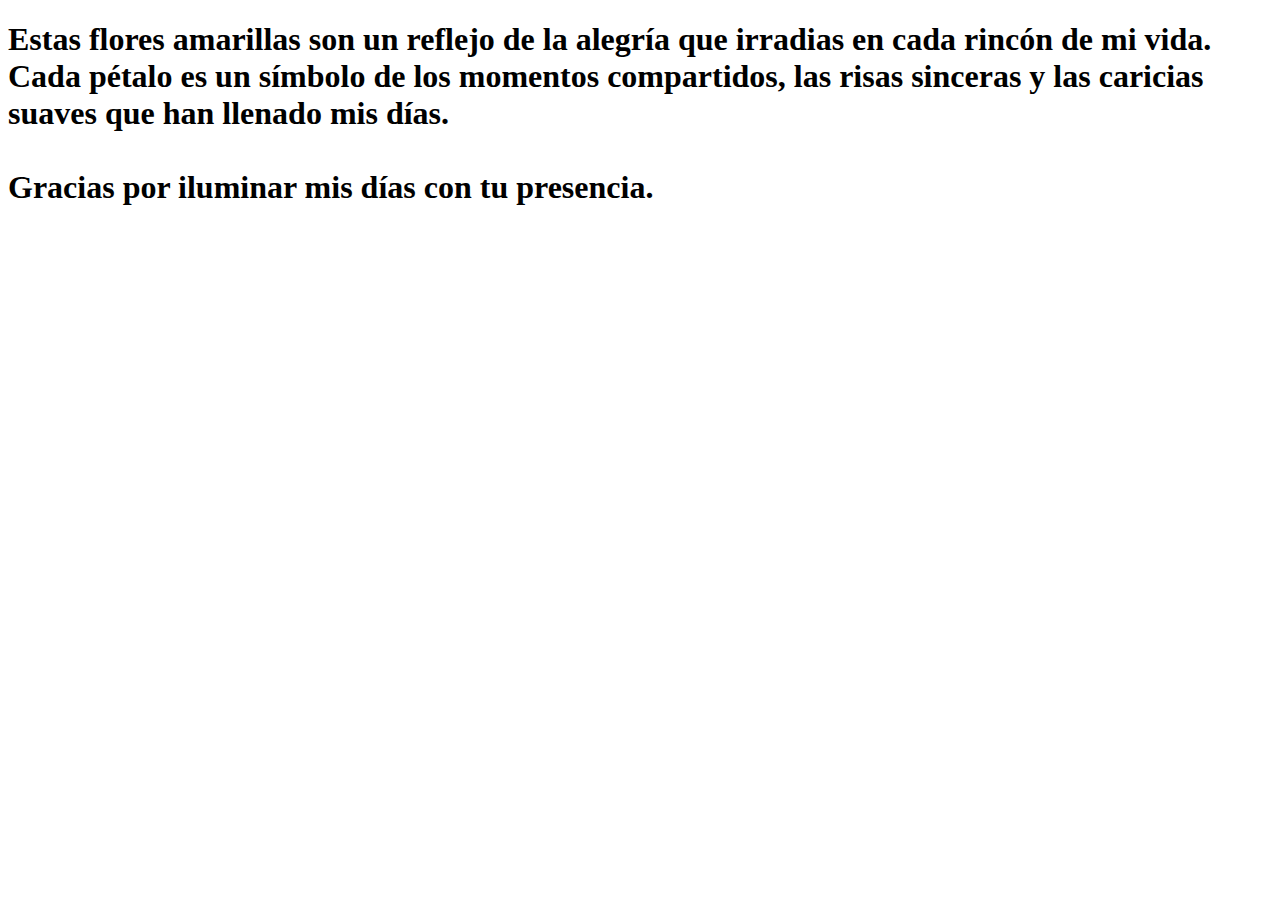
==== flower.html @ 1e5c871d "Add files via upload" ====
<!DOCTYPE html>
<html lang="es">
  <head>
    <meta charset="UTF-8" />
    <meta http-equiv="X-UA-Compatible" content="IE=edge" />
    <meta name="viewport" content="width=device-width, initial-scale=1.0" />
    <link rel="stylesheet" href="css/main.css" />
    <link rel="icon" href="img/flowers.png" type="image/x-icon" />
    <title>Flower</title>
  </head>
  <body class="container">
    <audio src="sound/ChristianBasso&HaienQiu-Flowers.mp3" autoplay></audio>
    <div id="lyrics">
     
    </div>
    <h1 class="titulo">Estas flores amarillas son un reflejo de la alegría que irradias en cada rincón de mi vida. Cada pétalo es un símbolo de los momentos compartidos, las risas sinceras y las caricias suaves que han llenado mis días. <br> <br>
      Gracias por iluminar mis días con tu presencia.</h1>
  
    <div class="night"></div>
    <div class="flowers">
      <div class="flower flower--1">
        <div class="flower__leafs flower__leafs--1">
          <div class="flower__leaf flower__leaf--1"></div>
          <div class="flower__leaf flower__leaf--2"></div>
          <div class="flower__leaf flower__leaf--3"></div>
          <div class="flower__leaf flower__leaf--4"></div>
          <div class="flower__white-circle"></div>

          <div class="flower__light flower__light--1"></div>
          <div class="flower__light flower__light--2"></div>
          <div class="flower__light flower__light--3"></div>
          <div class="flower__light flower__light--4"></div>
          <div class="flower__light flower__light--5"></div>
          <div class="flower__light flower__light--6"></div>
          <div class="flower__light flower__light--7"></div>
          <div class="flower__light flower__light--8"></div>
        </div>
        <div class="flower__line">
          <div class="flower__line__leaf flower__line__leaf--1"></div>
          <div class="flower__line__leaf flower__line__leaf--2"></div>
          <div class="flower__line__leaf flower__line__leaf--3"></div>
          <div class="flower__line__leaf flower__line__leaf--4"></div>
          <div class="flower__line__leaf flower__line__leaf--5"></div>
          <div class="flower__line__leaf flower__line__leaf--6"></div>
        </div>
      </div>

      <div class="flower flower--2">
        <div class="flower__leafs flower__leafs--2">
          <div class="flower__leaf flower__leaf--1"></div>
          <div class="flower__leaf flower__leaf--2"></div>
          <div class="flower__leaf flower__leaf--3"></div>
          <div class="flower__leaf flower__leaf--4"></div>
          <div class="flower__white-circle"></div>

          <div class="flower__light flower__light--1"></div>
          <div class="flower__light flower__light--2"></div>
          <div class="flower__light flower__light--3"></div>
          <div class="flower__light flower__light--4"></div>
          <div class="flower__light flower__light--5"></div>
          <div class="flower__light flower__light--6"></div>
          <div class="flower__light flower__light--7"></div>
          <div class="flower__light flower__light--8"></div>
        </div>
        <div class="flower__line">
          <div class="flower__line__leaf flower__line__leaf--1"></div>
          <div class="flower__line__leaf flower__line__leaf--2"></div>
          <div class="flower__line__leaf flower__line__leaf--3"></div>
          <div class="flower__line__leaf flower__line__leaf--4"></div>
        </div>
      </div>

      <div class="flower flower--3">
        <div class="flower__leafs flower__leafs--3">
          <div class="flower__leaf flower__leaf--1"></div>
          <div class="flower__leaf flower__leaf--2"></div>
          <div class="flower__leaf flower__leaf--3"></div>
          <div class="flower__leaf flower__leaf--4"></div>
          <div class="flower__white-circle"></div>

          <div class="flower__light flower__light--1"></div>
          <div class="flower__light flower__light--2"></div>
          <div class="flower__light flower__light--3"></div>
          <div class="flower__light flower__light--4"></div>
          <div class="flower__light flower__light--5"></div>
          <div class="flower__light flower__light--6"></div>
          <div class="flower__light flower__light--7"></div>
          <div class="flower__light flower__light--8"></div>
        </div>
        <div class="flower__line">
          <div class="flower__line__leaf flower__line__leaf--1"></div>
          <div class="flower__line__leaf flower__line__leaf--2"></div>
          <div class="flower__line__leaf flower__line__leaf--3"></div>
          <div class="flower__line__leaf flower__line__leaf--4"></div>
        </div>
      </div>

      <div class="grow-ans" style="--d: 1.2s">
        <div class="flower__g-long">
          <div class="flower__g-long__top"></div>
          <div class="flower__g-long__bottom"></div>
        </div>
      </div>

      <div class="growing-grass">
        <div class="flower__grass flower__grass--1">
          <div class="flower__grass--top"></div>
          <div class="flower__grass--bottom"></div>
          <div class="flower__grass__leaf flower__grass__leaf--1"></div>
          <div class="flower__grass__leaf flower__grass__leaf--2"></div>
          <div class="flower__grass__leaf flower__grass__leaf--3"></div>
          <div class="flower__grass__leaf flower__grass__leaf--4"></div>
          <div class="flower__grass__leaf flower__grass__leaf--5"></div>
          <div class="flower__grass__leaf flower__grass__leaf--6"></div>
          <div class="flower__grass__leaf flower__grass__leaf--7"></div>
          <div class="flower__grass__leaf flower__grass__leaf--8"></div>
          <div class="flower__grass__overlay"></div>
        </div>
      </div>

      <div class="growing-grass">
        <div class="flower__grass flower__grass--2">
          <div class="flower__grass--top"></div>
          <div class="flower__grass--bottom"></div>
          <div class="flower__grass__leaf flower__grass__leaf--1"></div>
          <div class="flower__grass__leaf flower__grass__leaf--2"></div>
          <div class="flower__grass__leaf flower__grass__leaf--3"></div>
          <div class="flower__grass__leaf flower__grass__leaf--4"></div>
          <div class="flower__grass__leaf flower__grass__leaf--5"></div>
          <div class="flower__grass__leaf flower__grass__leaf--6"></div>
          <div class="flower__grass__leaf flower__grass__leaf--7"></div>
          <div class="flower__grass__leaf flower__grass__leaf--8"></div>
          <div class="flower__grass__overlay"></div>
        </div>
      </div>

      <div class="grow-ans" style="--d: 2.4s">
        <div class="flower__g-right flower__g-right--1">
          <div class="leaf"></div>
        </div>
      </div>

      <div class="grow-ans" style="--d: 2.8s">
        <div class="flower__g-right flower__g-right--2">
          <div class="leaf"></div>
        </div>
      </div>

      <div class="grow-ans" style="--d: 2.8s">
        <div class="flower__g-front">
          <div
            class="flower__g-front__leaf-wrapper flower__g-front__leaf-wrapper--1"
          >
            <div class="flower__g-front__leaf"></div>
          </div>
          <div
            class="flower__g-front__leaf-wrapper flower__g-front__leaf-wrapper--2"
          >
            <div class="flower__g-front__leaf"></div>
          </div>
          <div
            class="flower__g-front__leaf-wrapper flower__g-front__leaf-wrapper--3"
          >
            <div class="flower__g-front__leaf"></div>
          </div>
          <div
            class="flower__g-front__leaf-wrapper flower__g-front__leaf-wrapper--4"
          >
            <div class="flower__g-front__leaf"></div>
          </div>
          <div
            class="flower__g-front__leaf-wrapper flower__g-front__leaf-wrapper--5"
          >
            <div class="flower__g-front__leaf"></div>
          </div>
          <div
            class="flower__g-front__leaf-wrapper flower__g-front__leaf-wrapper--6"
          >
            <div class="flower__g-front__leaf"></div>
          </div>
          <div
            class="flower__g-front__leaf-wrapper flower__g-front__leaf-wrapper--7"
          >
            <div class="flower__g-front__leaf"></div>
          </div>
          <div
            class="flower__g-front__leaf-wrapper flower__g-front__leaf-wrapper--8"
          >
            <div class="flower__g-front__leaf"></div>
          </div>
          <div class="flower__g-front__line"></div>
        </div>
      </div>

      <div class="grow-ans" style="--d: 3.2s">
        <div class="flower__g-fr">
          <div class="leaf"></div>
          <div class="flower__g-fr__leaf flower__g-fr__leaf--1"></div>
          <div class="flower__g-fr__leaf flower__g-fr__leaf--2"></div>
          <div class="flower__g-fr__leaf flower__g-fr__leaf--3"></div>
          <div class="flower__g-fr__leaf flower__g-fr__leaf--4"></div>
          <div class="flower__g-fr__leaf flower__g-fr__leaf--5"></div>
          <div class="flower__g-fr__leaf flower__g-fr__leaf--6"></div>
          <div class="flower__g-fr__leaf flower__g-fr__leaf--7"></div>
          <div class="flower__g-fr__leaf flower__g-fr__leaf--8"></div>
        </div>
      </div>

      <div class="long-g long-g--0">
        <div class="grow-ans" style="--d: 3s">
          <div class="leaf leaf--0"></div>
        </div>
        <div class="grow-ans" style="--d: 2.2s">
          <div class="leaf leaf--1"></div>
        </div>
        <div class="grow-ans" style="--d: 3.4s">
          <div class="leaf leaf--2"></div>
        </div>
        <div class="grow-ans" style="--d: 3.6s">
          <div class="leaf leaf--3"></div>
        </div>
      </div>

      <div class="long-g long-g--1">
        <div class="grow-ans" style="--d: 3.6s">
          <div class="leaf leaf--0"></div>
        </div>
        <div class="grow-ans" style="--d: 3.8s">
          <div class="leaf leaf--1"></div>
        </div>
        <div class="grow-ans" style="--d: 4s">
          <div class="leaf leaf--2"></div>
        </div>
        <div class="grow-ans" style="--d: 4.2s">
          <div class="leaf leaf--3"></div>
        </div>
      </div>

      <div class="long-g long-g--2">
        <div class="grow-ans" style="--d: 4s">
          <div class="leaf leaf--0"></div>
        </div>
        <div class="grow-ans" style="--d: 4.2s">
          <div class="leaf leaf--1"></div>
        </div>
        <div class="grow-ans" style="--d: 4.4s">
          <div class="leaf leaf--2"></div>
        </div>
        <div class="grow-ans" style="--d: 4.6s">
          <div class="leaf leaf--3"></div>
        </div>
      </div>

      <div class="long-g long-g--3">
        <div class="grow-ans" style="--d: 4s">
          <div class="leaf leaf--0"></div>
        </div>
        <div class="grow-ans" style="--d: 4.2s">
          <div class="leaf leaf--1"></div>
        </div>
        <div class="grow-ans" style="--d: 3s">
          <div class="leaf leaf--2"></div>
        </div>
        <div class="grow-ans" style="--d: 3.6s">
          <div class="leaf leaf--3"></div>
        </div>
      </div>

      <div class="long-g long-g--4">
        <div class="grow-ans" style="--d: 4s">
          <div class="leaf leaf--0"></div>
        </div>
        <div class="grow-ans" style="--d: 4.2s">
          <div class="leaf leaf--1"></div>
        </div>
        <div class="grow-ans" style="--d: 3s">
          <div class="leaf leaf--2"></div>
        </div>
        <div class="grow-ans" style="--d: 3.6s">
          <div class="leaf leaf--3"></div>
        </div>
      </div>

      <div class="long-g long-g--5">
        <div class="grow-ans" style="--d: 4s">
          <div class="leaf leaf--0"></div>
        </div>
        <div class="grow-ans" style="--d: 4.2s">
          <div class="leaf leaf--1"></div>
        </div>
        <div class="grow-ans" style="--d: 3s">
          <div class="leaf leaf--2"></div>
        </div>
        <div class="grow-ans" style="--d: 3.6s">
          <div class="leaf leaf--3"></div>
        </div>
      </div>

      <div class="long-g long-g--6">
        <div class="grow-ans" style="--d: 4.2s">
          <div class="leaf leaf--0"></div>
        </div>
        <div class="grow-ans" style="--d: 4.4s">
          <div class="leaf leaf--1"></div>
        </div>
        <div class="grow-ans" style="--d: 4.6s">
          <div class="leaf leaf--2"></div>
        </div>
        <div class="grow-ans" style="--d: 4.8s">
          <div class="leaf leaf--3"></div>
        </div>
      </div>

      <div class="long-g long-g--7">
        <div class="grow-ans" style="--d: 3s">
          <div class="leaf leaf--0"></div>
        </div>
        <div class="grow-ans" style="--d: 3.2s">
          <div class="leaf leaf--1"></div>
        </div>
        <div class="grow-ans" style="--d: 3.5s">
          <div class="leaf leaf--2"></div>
        </div>
        <div class="grow-ans" style="--d: 3.6s">
          <div class="leaf leaf--3"></div>
        </div>
      </div>
    </div>
    <script src="anim.js"></script>
    <script src="main.js"></script>
  </body>
</html>
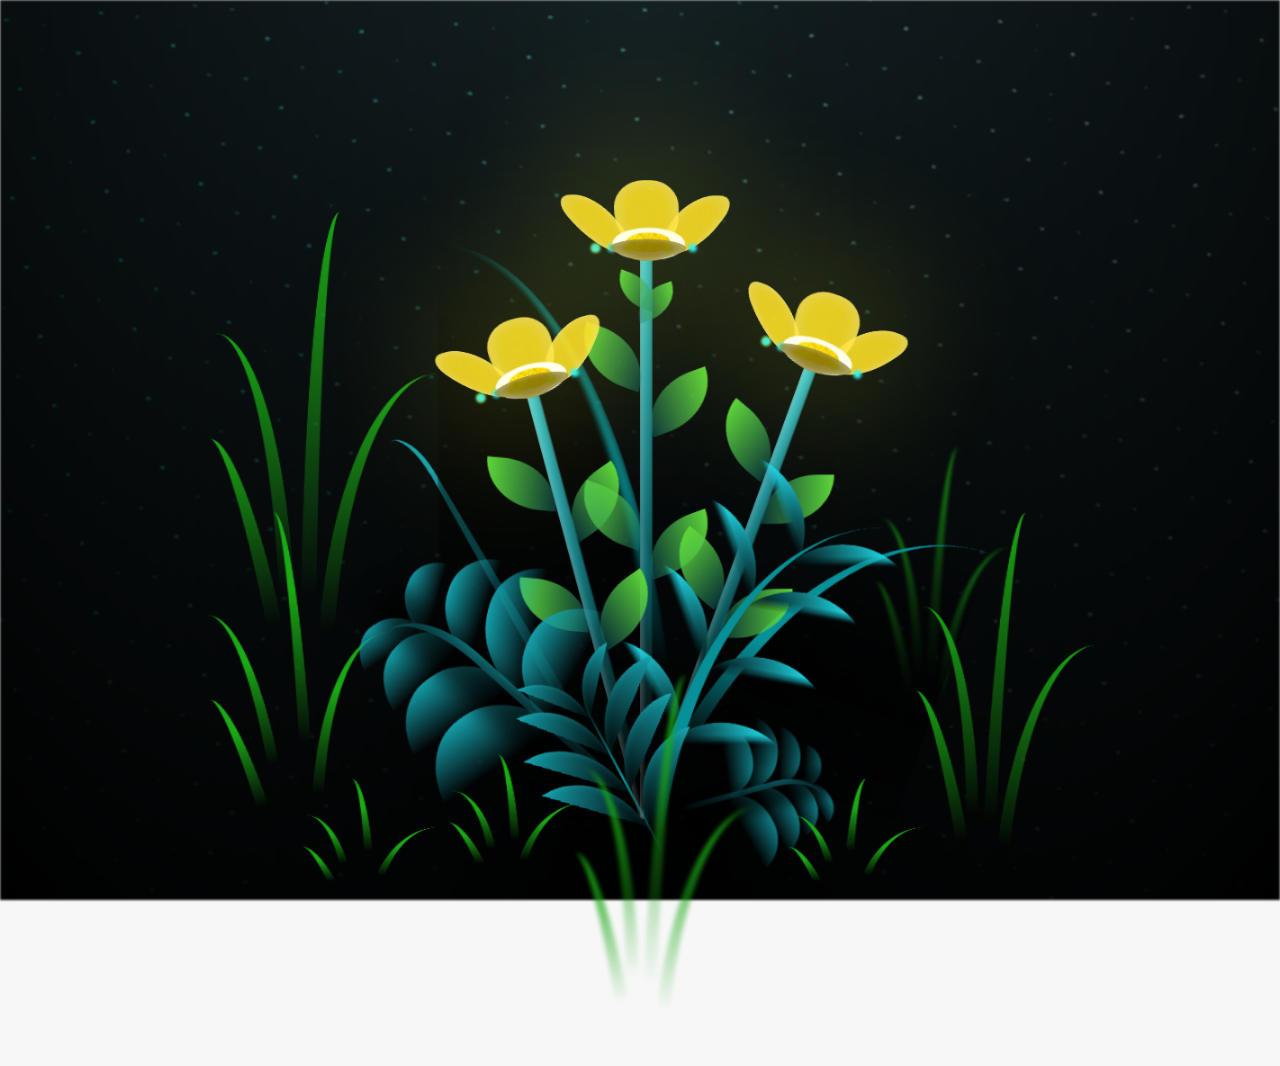
==== commit 24964e57: "flower.html" ====
--- a/flower.html
+++ b/flower.html
@@ -13,7 +13,7 @@
     <div id="lyrics">
      
     </div>
-    <h1 class="titulo">Estas flores amarillas son un reflejo de la alegría que irradias en cada rincón de mi vida. Cada pétalo es un símbolo de los momentos compartidos, las risas sinceras y las caricias suaves que han llenado mis días. <br> <br>
+    <h1 class="titulo">Estas flores son reflejan la alegría que irradias en cada rincón de mi vida. Cada pétalo es un símbolo de los momentos compartidos, las risas sinceras y las caricias suaves que han llenado mis días. <br> <br>
       Gracias por iluminar mis días con tu presencia.</h1>
   
     <div class="night"></div>
@@ -329,4 +329,4 @@
     <script src="anim.js"></script>
     <script src="main.js"></script>
   </body>
-</html>+</html>
--- a/css/main.css
+++ b/css/main.css
@@ -0,0 +1,1659 @@
+*,
+*::after,
+*::before {
+  padding: 0;
+  margin: 0;
+  box-sizing: border-box;
+}
+
+:root {
+  --dark-color: #000;
+}
+
+body {
+  display: flex;
+  align-items: flex-end;
+  justify-content: center;
+  min-height: 100vh;
+  background-color: var(--dark-color);
+  overflow: hidden;
+  perspective: 1000px;
+}
+
+#lyrics {
+  font-size: 28px;
+  font-family: "Franklin Gothic Medium", "Arial Narrow", Arial, sans-serif;
+  color: white;
+  position: absolute;
+  margin-bottom: 20%;
+  z-index: 1;
+  font-weight: bold;
+  letter-spacing: 4px;
+}
+@media only screen and (max-width: 600px) {
+  /* Estilos específicos para dispositivos con un ancho máximo de 600px */
+  #lyrics {
+      font-size: 14px; /* Reduce el tamaño del texto para dispositivos más pequeños */
+      margin-bottom: 530px;
+      letter-spacing: 3px;
+  }
+
+}
+.titulo {
+  margin-bottom: 180px;
+  font-family: "Arial Narrow", Arial, sans-serif;
+  color: yellow;
+  position: absolute;
+  font-weight: bold;
+  letter-spacing: 10px;
+  opacity: 0;
+  animation: fadeIn 3s ease-in-out forwards;
+  text-align: center;
+}
+@keyframes fadeIn {
+  from {
+    opacity: 0;
+  }
+  to {
+    opacity: 1;
+  }
+}
+
+.night {
+  z-index: -1;
+  position: absolute;
+  left: 50%;
+  top: 0;
+  transform: translateX(-50%);
+  width: 100%;
+  height: 100%;
+  filter: blur(0.1vmin);
+  background-image: radial-gradient(
+      ellipse at top,
+      transparent 0%,
+      var(--dark-color)
+    ),
+    radial-gradient(
+      ellipse at bottom,
+      var(--dark-color),
+      rgba(145, 233, 255, 0.2)
+    ),
+    repeating-linear-gradient(
+      220deg,
+      rgb(0, 0, 0) 0px,
+      rgb(0, 0, 0) 19px,
+      transparent 19px,
+      transparent 22px
+    ),
+    repeating-linear-gradient(
+      189deg,
+      rgb(0, 0, 0) 0px,
+      rgb(0, 0, 0) 19px,
+      transparent 19px,
+      transparent 22px
+    ),
+    repeating-linear-gradient(
+      148deg,
+      rgb(0, 0, 0) 0px,
+      rgb(0, 0, 0) 19px,
+      transparent 19px,
+      transparent 22px
+    ),
+    linear-gradient(90deg, rgb(0, 255, 250), rgb(240, 240, 240));
+}
+
+.flowers {
+  position: relative;
+  transform: scale(0.9);
+  /*margin-bottom: 100px;
+  */
+}
+
+@media only screen and (max-width: 600px) {
+  /* Estilos específicos para dispositivos con un ancho máximo de 600px */
+.flowers {
+      font-size: 14px;
+      margin-bottom: 35%;
+      letter-spacing: 3px;
+      transform: scale(1.0);
+}
+
+}
+
+.flower {
+  position: absolute;
+  bottom: 10vmin;
+  transform-origin: bottom center;
+  z-index: 10;
+  --fl-speed: 0.8s;
+}
+.flower--1 {
+  -webkit-animation: moving-flower-1 4s linear infinite;
+  animation: moving-flower-1 4s linear infinite;
+}
+.flower--1 .flower__line {
+  height: 70vmin;
+  -webkit-animation-delay: 0.3s;
+  animation-delay: 0.3s;
+}
+.flower--1 .flower__line__leaf--1 {
+  -webkit-animation: blooming-leaf-right var(--fl-speed) 1.6s backwards;
+  animation: blooming-leaf-right var(--fl-speed) 1.6s backwards;
+}
+.flower--1 .flower__line__leaf--2 {
+  -webkit-animation: blooming-leaf-right var(--fl-speed) 1.4s backwards;
+  animation: blooming-leaf-right var(--fl-speed) 1.4s backwards;
+}
+.flower--1 .flower__line__leaf--3 {
+  -webkit-animation: blooming-leaf-left var(--fl-speed) 1.2s backwards;
+  animation: blooming-leaf-left var(--fl-speed) 1.2s backwards;
+}
+.flower--1 .flower__line__leaf--4 {
+  -webkit-animation: blooming-leaf-left var(--fl-speed) 1s backwards;
+  animation: blooming-leaf-left var(--fl-speed) 1s backwards;
+}
+.flower--1 .flower__line__leaf--5 {
+  -webkit-animation: blooming-leaf-right var(--fl-speed) 1.8s backwards;
+  animation: blooming-leaf-right var(--fl-speed) 1.8s backwards;
+}
+.flower--1 .flower__line__leaf--6 {
+  -webkit-animation: blooming-leaf-left var(--fl-speed) 2s backwards;
+  animation: blooming-leaf-left var(--fl-speed) 2s backwards;
+}
+.flower--2 {
+  left: 50%;
+  transform: rotate(20deg);
+  -webkit-animation: moving-flower-2 4s linear infinite;
+  animation: moving-flower-2 4s linear infinite;
+}
+.flower--2 .flower__line {
+  height: 60vmin;
+  -webkit-animation-delay: 0.6s;
+  animation-delay: 0.6s;
+}
+.flower--2 .flower__line__leaf--1 {
+  -webkit-animation: blooming-leaf-right var(--fl-speed) 1.9s backwards;
+  animation: blooming-leaf-right var(--fl-speed) 1.9s backwards;
+}
+.flower--2 .flower__line__leaf--2 {
+  -webkit-animation: blooming-leaf-right var(--fl-speed) 1.7s backwards;
+  animation: blooming-leaf-right var(--fl-speed) 1.7s backwards;
+}
+.flower--2 .flower__line__leaf--3 {
+  -webkit-animation: blooming-leaf-left var(--fl-speed) 1.5s backwards;
+  animation: blooming-leaf-left var(--fl-speed) 1.5s backwards;
+}
+.flower--2 .flower__line__leaf--4 {
+  -webkit-animation: blooming-leaf-left var(--fl-speed) 1.3s backwards;
+  animation: blooming-leaf-left var(--fl-speed) 1.3s backwards;
+}
+.flower--3 {
+  left: 50%;
+  transform: rotate(-15deg);
+  -webkit-animation: moving-flower-3 4s linear infinite;
+  animation: moving-flower-3 4s linear infinite;
+}
+.flower--3 .flower__line {
+  -webkit-animation-delay: 0.9s;
+  animation-delay: 0.9s;
+}
+.flower--3 .flower__line__leaf--1 {
+  -webkit-animation: blooming-leaf-right var(--fl-speed) 2.5s backwards;
+  animation: blooming-leaf-right var(--fl-speed) 2.5s backwards;
+}
+.flower--3 .flower__line__leaf--2 {
+  -webkit-animation: blooming-leaf-right var(--fl-speed) 2.3s backwards;
+  animation: blooming-leaf-right var(--fl-speed) 2.3s backwards;
+}
+.flower--3 .flower__line__leaf--3 {
+  -webkit-animation: blooming-leaf-left var(--fl-speed) 2.1s backwards;
+  animation: blooming-leaf-left var(--fl-speed) 2.1s backwards;
+}
+.flower--3 .flower__line__leaf--4 {
+  -webkit-animation: blooming-leaf-left var(--fl-speed) 1.9s backwards;
+  animation: blooming-leaf-left var(--fl-speed) 1.9s backwards;
+}
+.flower__leafs {
+  position: relative;
+  -webkit-animation: blooming-flower 2s backwards;
+  animation: blooming-flower 2s backwards;
+}
+.flower__leafs--1 {
+  -webkit-animation-delay: 1.1s;
+  animation-delay: 1.1s;
+}
+.flower__leafs--2 {
+  -webkit-animation-delay: 1.4s;
+  animation-delay: 1.4s;
+}
+.flower__leafs--3 {
+  -webkit-animation-delay: 1.7s;
+  animation-delay: 1.7s;
+}
+.flower__leafs::after {
+  content: "";
+  position: absolute;
+  left: 0;
+  top: 0;
+  transform: translate(-50%, -100%);
+  width: 8vmin;
+  height: 8vmin;
+  background-color: #f9fd25;
+  /* background-color: #fd2525; */
+  filter: blur(10vmin);
+}
+.flower__leaf {
+  position: absolute;
+  bottom: 0;
+  left: 50%;
+  width: 8vmin;
+  height: 11vmin;
+  border-radius: 51% 49% 47% 53%/44% 45% 55% 69%;
+  background-color: #253bfd;
+  background-color: #fddd25;
+  transform-origin: bottom center;
+  opacity: 0.9;
+  box-shadow: inset 0 0 2vmin rgba(255, 255, 255, 0.5);
+}
+.flower__leaf--1 {
+  transform: translate(-10%, 1%) rotateY(40deg) rotateX(-50deg);
+}
+.flower__leaf--2 {
+  transform: translate(-50%, -4%) rotateX(40deg);
+}
+.flower__leaf--3 {
+  transform: translate(-90%, 0%) rotateY(45deg) rotateX(50deg);
+}
+.flower__leaf--4 {
+  width: 8vmin;
+  height: 8vmin;
+  transform-origin: bottom left;
+  border-radius: 4vmin 10vmin 4vmin 4vmin;
+  transform: translate(0%, 18%) rotateX(70deg) rotate(-43deg);
+  background-color: #7c6901;
+  z-index: 1;
+  opacity: 0.8;
+}
+.flower__white-circle {
+  position: absolute;
+  left: -3.5vmin;
+  top: -3vmin;
+  width: 9vmin;
+  height: 4vmin;
+  border-radius: 50%;
+  background-color: #fff;
+}
+.flower__white-circle::after {
+  content: "";
+  position: absolute;
+  left: 50%;
+  top: 45%;
+  transform: translate(-50%, -50%);
+  width: 60%;
+  height: 60%;
+  border-radius: inherit;
+  background-image: repeating-linear-gradient(
+      135deg,
+      rgba(0, 0, 0, 0.03) 0px,
+      rgba(0, 0, 0, 0.03) 1px,
+      transparent 1px,
+      transparent 12px
+    ),
+    repeating-linear-gradient(
+      45deg,
+      rgba(0, 0, 0, 0.03) 0px,
+      rgba(0, 0, 0, 0.03) 1px,
+      transparent 1px,
+      transparent 12px
+    ),
+    repeating-linear-gradient(
+      67.5deg,
+      rgba(0, 0, 0, 0.03) 0px,
+      rgba(0, 0, 0, 0.03) 1px,
+      transparent 1px,
+      transparent 12px
+    ),
+    repeating-linear-gradient(
+      135deg,
+      rgba(0, 0, 0, 0.03) 0px,
+      rgba(0, 0, 0, 0.03) 1px,
+      transparent 1px,
+      transparent 12px
+    ),
+    repeating-linear-gradient(
+      45deg,
+      rgba(0, 0, 0, 0.03) 0px,
+      rgba(0, 0, 0, 0.03) 1px,
+      transparent 1px,
+      transparent 12px
+    ),
+    repeating-linear-gradient(
+      112.5deg,
+      rgba(0, 0, 0, 0.03) 0px,
+      rgba(0, 0, 0, 0.03) 1px,
+      transparent 1px,
+      transparent 12px
+    ),
+    repeating-linear-gradient(
+      112.5deg,
+      rgba(0, 0, 0, 0.03) 0px,
+      rgba(0, 0, 0, 0.03) 1px,
+      transparent 1px,
+      transparent 12px
+    ),
+    repeating-linear-gradient(
+      45deg,
+      rgba(0, 0, 0, 0.03) 0px,
+      rgba(0, 0, 0, 0.03) 1px,
+      transparent 1px,
+      transparent 12px
+    ),
+    repeating-linear-gradient(
+      22.5deg,
+      rgba(0, 0, 0, 0.03) 0px,
+      rgba(0, 0, 0, 0.03) 1px,
+      transparent 1px,
+      transparent 12px
+    ),
+    repeating-linear-gradient(
+      45deg,
+      rgba(0, 0, 0, 0.03) 0px,
+      rgba(0, 0, 0, 0.03) 1px,
+      transparent 1px,
+      transparent 12px
+    ),
+    repeating-linear-gradient(
+      22.5deg,
+      rgba(0, 0, 0, 0.03) 0px,
+      rgba(0, 0, 0, 0.03) 1px,
+      transparent 1px,
+      transparent 12px
+    ),
+    repeating-linear-gradient(
+      135deg,
+      rgba(0, 0, 0, 0.03) 0px,
+      rgba(0, 0, 0, 0.03) 1px,
+      transparent 1px,
+      transparent 12px
+    ),
+    repeating-linear-gradient(
+      157.5deg,
+      rgba(0, 0, 0, 0.03) 0px,
+      rgba(0, 0, 0, 0.03) 1px,
+      transparent 1px,
+      transparent 12px
+    ),
+    repeating-linear-gradient(
+      67.5deg,
+      rgba(0, 0, 0, 0.03) 0px,
+      rgba(0, 0, 0, 0.03) 1px,
+      transparent 1px,
+      transparent 12px
+    ),
+    repeating-linear-gradient(
+      67.5deg,
+      rgba(0, 0, 0, 0.03) 0px,
+      rgba(0, 0, 0, 0.03) 1px,
+      transparent 1px,
+      transparent 12px
+    ),
+    linear-gradient(90deg, rgb(255, 235, 18), rgb(255, 206, 0));
+}
+.flower__line {
+  height: 55vmin;
+  width: 1.5vmin;
+  background-image: linear-gradient(
+      to left,
+      rgba(0, 0, 0, 0.2),
+      transparent,
+      rgba(255, 255, 255, 0.2)
+    ),
+    linear-gradient(to top, transparent 10%, #14757a, #39c6d6);
+  box-shadow: inset 0 0 2px rgba(0, 0, 0, 0.5);
+  -webkit-animation: grow-flower-tree 4s backwards;
+  animation: grow-flower-tree 4s backwards;
+}
+.flower__line__leaf {
+  --w: 7vmin;
+  --h: calc(var(--w) + 2vmin);
+  position: absolute;
+  top: 20%;
+  left: 90%;
+  width: var(--w);
+  height: var(--h);
+  border-top-right-radius: var(--h);
+  border-bottom-left-radius: var(--h);
+  background-image: linear-gradient(to top, rgba(20, 117, 122, 0.4), #5ed639);
+}
+.flower__line__leaf--1 {
+  transform: rotate(70deg) rotateY(30deg);
+}
+.flower__line__leaf--2 {
+  top: 45%;
+  transform: rotate(70deg) rotateY(30deg);
+}
+.flower__line__leaf--3,
+.flower__line__leaf--4,
+.flower__line__leaf--6 {
+  border-top-right-radius: 0;
+  border-bottom-left-radius: 0;
+  border-top-left-radius: var(--h);
+  border-bottom-right-radius: var(--h);
+  left: -460%;
+  top: 12%;
+  transform: rotate(-70deg) rotateY(30deg);
+}
+.flower__line__leaf--4 {
+  top: 40%;
+}
+.flower__line__leaf--5 {
+  top: 0;
+  transform-origin: left;
+  transform: rotate(70deg) rotateY(30deg) scale(0.6);
+}
+.flower__line__leaf--6 {
+  top: -2%;
+  left: -450%;
+  transform-origin: right;
+  transform: rotate(-70deg) rotateY(30deg) scale(0.6);
+}
+.flower__light {
+  position: absolute;
+  bottom: 0vmin;
+  width: 1vmin;
+  height: 1vmin;
+  background-color: rgb(255, 251, 0);
+  border-radius: 50%;
+  filter: blur(0.2vmin);
+  -webkit-animation: light-ans 4s linear infinite backwards;
+  animation: light-ans 4s linear infinite backwards;
+}
+.flower__light:nth-child(odd) {
+  background-color: #23f0ff;
+}
+.flower__light--1 {
+  left: -2vmin;
+  -webkit-animation-delay: 1s;
+  animation-delay: 1s;
+}
+.flower__light--2 {
+  left: 3vmin;
+  -webkit-animation-delay: 0.5s;
+  animation-delay: 0.5s;
+}
+.flower__light--3 {
+  left: -6vmin;
+  -webkit-animation-delay: 0.3s;
+  animation-delay: 0.3s;
+}
+.flower__light--4 {
+  left: 6vmin;
+  -webkit-animation-delay: 0.9s;
+  animation-delay: 0.9s;
+}
+.flower__light--5 {
+  left: -1vmin;
+  -webkit-animation-delay: 1.5s;
+  animation-delay: 1.5s;
+}
+.flower__light--6 {
+  left: -4vmin;
+  -webkit-animation-delay: 3s;
+  animation-delay: 3s;
+}
+.flower__light--7 {
+  left: 3vmin;
+  -webkit-animation-delay: 2s;
+  animation-delay: 2s;
+}
+.flower__light--8 {
+  left: -6vmin;
+  -webkit-animation-delay: 3.5s;
+  animation-delay: 3.5s;
+}
+.flower__grass {
+  --c: #159faa;
+  --line-w: 1.5vmin;
+  position: absolute;
+  bottom: 12vmin;
+  left: -7vmin;
+  display: flex;
+  flex-direction: column;
+  align-items: flex-end;
+  z-index: 20;
+  transform-origin: bottom center;
+  transform: rotate(-48deg) rotateY(40deg);
+}
+.flower__grass--1 {
+  -webkit-animation: moving-grass 2s linear infinite;
+  animation: moving-grass 2s linear infinite;
+}
+.flower__grass--2 {
+  left: 2vmin;
+  bottom: 10vmin;
+  transform: scale(0.5) rotate(75deg) rotateX(10deg) rotateY(-200deg);
+  opacity: 0.8;
+  z-index: 0;
+  -webkit-animation: moving-grass--2 1.5s linear infinite;
+  animation: moving-grass--2 1.5s linear infinite;
+}
+.flower__grass--top {
+  width: 7vmin;
+  height: 10vmin;
+  border-top-right-radius: 100%;
+  border-right: var(--line-w) solid var(--c);
+  transform-origin: bottom center;
+  transform: rotate(-2deg);
+}
+.flower__grass--bottom {
+  margin-top: -2px;
+  width: var(--line-w);
+  height: 25vmin;
+  background-image: linear-gradient(to top, transparent, var(--c));
+}
+.flower__grass__leaf {
+  --size: 10vmin;
+  position: absolute;
+  width: calc(var(--size) * 2.1);
+  height: var(--size);
+  border-top-left-radius: var(--size);
+  border-top-right-radius: var(--size);
+  background-image: linear-gradient(
+    to top,
+    transparent,
+    transparent 30%,
+    var(--c)
+  );
+  z-index: 100;
+}
+.flower__grass__leaf--1 {
+  top: -6%;
+  left: 30%;
+  --size: 6vmin;
+  transform: rotate(-20deg);
+  -webkit-animation: growing-grass-ans--1 2s 2.6s backwards;
+  animation: growing-grass-ans--1 2s 2.6s backwards;
+}
+@-webkit-keyframes growing-grass-ans--1 {
+  0% {
+    transform-origin: bottom left;
+    transform: rotate(-20deg) scale(0);
+  }
+}
+@keyframes growing-grass-ans--1 {
+  0% {
+    transform-origin: bottom left;
+    transform: rotate(-20deg) scale(0);
+  }
+}
+.flower__grass__leaf--2 {
+  top: -5%;
+  left: -110%;
+  --size: 6vmin;
+  transform: rotate(10deg);
+  -webkit-animation: growing-grass-ans--2 2s 2.4s linear backwards;
+  animation: growing-grass-ans--2 2s 2.4s linear backwards;
+}
+@-webkit-keyframes growing-grass-ans--2 {
+  0% {
+    transform-origin: bottom right;
+    transform: rotate(10deg) scale(0);
+  }
+}
+@keyframes growing-grass-ans--2 {
+  0% {
+    transform-origin: bottom right;
+    transform: rotate(10deg) scale(0);
+  }
+}
+.flower__grass__leaf--3 {
+  top: 5%;
+  left: 60%;
+  --size: 8vmin;
+  transform: rotate(-18deg) rotateX(-20deg);
+  -webkit-animation: growing-grass-ans--3 2s 2.2s linear backwards;
+  animation: growing-grass-ans--3 2s 2.2s linear backwards;
+}
+@-webkit-keyframes growing-grass-ans--3 {
+  0% {
+    transform-origin: bottom left;
+    transform: rotate(-18deg) rotateX(-20deg) scale(0);
+  }
+}
+@keyframes growing-grass-ans--3 {
+  0% {
+    transform-origin: bottom left;
+    transform: rotate(-18deg) rotateX(-20deg) scale(0);
+  }
+}
+.flower__grass__leaf--4 {
+  top: 6%;
+  left: -135%;
+  --size: 8vmin;
+  transform: rotate(2deg);
+  -webkit-animation: growing-grass-ans--4 2s 2s linear backwards;
+  animation: growing-grass-ans--4 2s 2s linear backwards;
+}
+@-webkit-keyframes growing-grass-ans--4 {
+  0% {
+    transform-origin: bottom right;
+    transform: rotate(2deg) scale(0);
+  }
+}
+@keyframes growing-grass-ans--4 {
+  0% {
+    transform-origin: bottom right;
+    transform: rotate(2deg) scale(0);
+  }
+}
+.flower__grass__leaf--5 {
+  top: 20%;
+  left: 60%;
+  --size: 10vmin;
+  transform: rotate(-24deg) rotateX(-20deg);
+  -webkit-animation: growing-grass-ans--5 2s 1.8s linear backwards;
+  animation: growing-grass-ans--5 2s 1.8s linear backwards;
+}
+@-webkit-keyframes growing-grass-ans--5 {
+  0% {
+    transform-origin: bottom left;
+    transform: rotate(-24deg) rotateX(-20deg) scale(0);
+  }
+}
+@keyframes growing-grass-ans--5 {
+  0% {
+    transform-origin: bottom left;
+    transform: rotate(-24deg) rotateX(-20deg) scale(0);
+  }
+}
+.flower__grass__leaf--6 {
+  top: 22%;
+  left: -180%;
+  --size: 10vmin;
+  transform: rotate(10deg);
+  -webkit-animation: growing-grass-ans--6 2s 1.6s linear backwards;
+  animation: growing-grass-ans--6 2s 1.6s linear backwards;
+}
+@-webkit-keyframes growing-grass-ans--6 {
+  0% {
+    transform-origin: bottom right;
+    transform: rotate(10deg) scale(0);
+  }
+}
+@keyframes growing-grass-ans--6 {
+  0% {
+    transform-origin: bottom right;
+    transform: rotate(10deg) scale(0);
+  }
+}
+.flower__grass__leaf--7 {
+  top: 39%;
+  left: 70%;
+  --size: 10vmin;
+  transform: rotate(-10deg);
+  -webkit-animation: growing-grass-ans--7 2s 1.4s linear backwards;
+  animation: growing-grass-ans--7 2s 1.4s linear backwards;
+}
+@-webkit-keyframes growing-grass-ans--7 {
+  0% {
+    transform-origin: bottom left;
+    transform: rotate(-10deg) scale(0);
+  }
+}
+@keyframes growing-grass-ans--7 {
+  0% {
+    transform-origin: bottom left;
+    transform: rotate(-10deg) scale(0);
+  }
+}
+.flower__grass__leaf--8 {
+  top: 40%;
+  left: -215%;
+  --size: 11vmin;
+  transform: rotate(10deg);
+  -webkit-animation: growing-grass-ans--8 2s 1.2s linear backwards;
+  animation: growing-grass-ans--8 2s 1.2s linear backwards;
+}
+@-webkit-keyframes growing-grass-ans--8 {
+  0% {
+    transform-origin: bottom right;
+    transform: rotate(10deg) scale(0);
+  }
+}
+@keyframes growing-grass-ans--8 {
+  0% {
+    transform-origin: bottom right;
+    transform: rotate(10deg) scale(0);
+  }
+}
+.flower__grass__overlay {
+  position: absolute;
+  top: -10%;
+  right: 0%;
+  width: 100%;
+  height: 100%;
+  background-color: rgba(0, 0, 0, 0.6);
+  filter: blur(1.5vmin);
+  z-index: 100;
+}
+.flower__g-long {
+  --w: 2vmin;
+  --h: 6vmin;
+  --c: #159faa;
+  position: absolute;
+  bottom: 10vmin;
+  left: -3vmin;
+  transform-origin: bottom center;
+  transform: rotate(-30deg) rotateY(-20deg);
+  display: flex;
+  flex-direction: column;
+  align-items: flex-end;
+  -webkit-animation: flower-g-long-ans 3s linear infinite;
+  animation: flower-g-long-ans 3s linear infinite;
+}
+@-webkit-keyframes flower-g-long-ans {
+  0%,
+  100% {
+    transform: rotate(-30deg) rotateY(-20deg);
+  }
+  50% {
+    transform: rotate(-32deg) rotateY(-20deg);
+  }
+}
+@keyframes flower-g-long-ans {
+  0%,
+  100% {
+    transform: rotate(-30deg) rotateY(-20deg);
+  }
+  50% {
+    transform: rotate(-32deg) rotateY(-20deg);
+  }
+}
+.flower__g-long__top {
+  top: calc(var(--h) * -1);
+  width: calc(var(--w) + 1vmin);
+  height: var(--h);
+  border-top-right-radius: 100%;
+  border-right: 0.7vmin solid var(--c);
+  transform: translate(-0.7vmin, 1vmin);
+}
+.flower__g-long__bottom {
+  width: var(--w);
+  height: 50vmin;
+  transform-origin: bottom center;
+  background-image: linear-gradient(to top, transparent 30%, var(--c));
+  box-shadow: inset 0 0 2px rgba(0, 0, 0, 0.5);
+  -webkit-clip-path: polygon(35% 0, 65% 1%, 100% 100%, 0% 100%);
+  clip-path: polygon(35% 0, 65% 1%, 100% 100%, 0% 100%);
+}
+.flower__g-right {
+  position: absolute;
+  bottom: 6vmin;
+  left: -2vmin;
+  transform-origin: bottom left;
+  transform: rotate(20deg);
+}
+.flower__g-right .leaf {
+  width: 30vmin;
+  height: 50vmin;
+  border-top-left-radius: 100%;
+  border-left: 2vmin solid #079097;
+  background-image: linear-gradient(
+    to bottom,
+    transparent,
+    var(--dark-color) 60%
+  );
+  -webkit-mask-image: linear-gradient(to top, transparent 30%, #079097 60%);
+}
+.flower__g-right--1 {
+  -webkit-animation: flower-g-right-ans 2.5s linear infinite;
+  animation: flower-g-right-ans 2.5s linear infinite;
+}
+.flower__g-right--2 {
+  left: 5vmin;
+  transform: rotateY(-180deg);
+  -webkit-animation: flower-g-right-ans--2 3s linear infinite;
+  animation: flower-g-right-ans--2 3s linear infinite;
+}
+.flower__g-right--2 .leaf {
+  height: 75vmin;
+  filter: blur(0.3vmin);
+  opacity: 0.8;
+}
+@-webkit-keyframes flower-g-right-ans {
+  0%,
+  100% {
+    transform: rotate(20deg);
+  }
+  50% {
+    transform: rotate(24deg) rotateX(-20deg);
+  }
+}
+@keyframes flower-g-right-ans {
+  0%,
+  100% {
+    transform: rotate(20deg);
+  }
+  50% {
+    transform: rotate(24deg) rotateX(-20deg);
+  }
+}
+@-webkit-keyframes flower-g-right-ans--2 {
+  0%,
+  100% {
+    transform: rotateY(-180deg) rotate(0deg) rotateX(-20deg);
+  }
+  50% {
+    transform: rotateY(-180deg) rotate(6deg) rotateX(-20deg);
+  }
+}
+@keyframes flower-g-right-ans--2 {
+  0%,
+  100% {
+    transform: rotateY(-180deg) rotate(0deg) rotateX(-20deg);
+  }
+  50% {
+    transform: rotateY(-180deg) rotate(6deg) rotateX(-20deg);
+  }
+}
+.flower__g-front {
+  position: absolute;
+  bottom: 6vmin;
+  left: 2.5vmin;
+  z-index: 100;
+  transform-origin: bottom center;
+  transform: rotate(-28deg) rotateY(30deg) scale(1.04);
+  -webkit-animation: flower__g-front-ans 2s linear infinite;
+  animation: flower__g-front-ans 2s linear infinite;
+}
+@-webkit-keyframes flower__g-front-ans {
+  0%,
+  100% {
+    transform: rotate(-28deg) rotateY(30deg) scale(1.04);
+  }
+  50% {
+    transform: rotate(-35deg) rotateY(40deg) scale(1.04);
+  }
+}
+@keyframes flower__g-front-ans {
+  0%,
+  100% {
+    transform: rotate(-28deg) rotateY(30deg) scale(1.04);
+  }
+  50% {
+    transform: rotate(-35deg) rotateY(40deg) scale(1.04);
+  }
+}
+.flower__g-front__line {
+  width: 0.3vmin;
+  height: 20vmin;
+  background-image: linear-gradient(
+    to top,
+    transparent,
+    #079097,
+    transparent 100%
+  );
+  position: relative;
+}
+.flower__g-front__leaf-wrapper {
+  position: absolute;
+  top: 0;
+  left: 0;
+  transform-origin: bottom left;
+  transform: rotate(10deg);
+}
+.flower__g-front__leaf-wrapper:nth-child(even) {
+  left: 0vmin;
+  transform: rotateY(-180deg) rotate(5deg);
+  -webkit-animation: flower__g-front__leaf-left-ans 1s ease-in backwards;
+  animation: flower__g-front__leaf-left-ans 1s ease-in backwards;
+}
+.flower__g-front__leaf-wrapper:nth-child(odd) {
+  -webkit-animation: flower__g-front__leaf-ans 1s ease-in backwards;
+  animation: flower__g-front__leaf-ans 1s ease-in backwards;
+}
+.flower__g-front__leaf-wrapper--1 {
+  top: -8vmin;
+  transform: scale(0.7);
+  -webkit-animation: flower__g-front__leaf-ans 1s 5.5s ease-in backwards !important;
+  animation: flower__g-front__leaf-ans 1s 5.5s ease-in backwards !important;
+}
+.flower__g-front__leaf-wrapper--2 {
+  top: -8vmin;
+  transform: rotateY(-180deg) scale(0.7) !important;
+  -webkit-animation: flower__g-front__leaf-left-ans-2 1s 4.6s ease-in backwards !important;
+  animation: flower__g-front__leaf-left-ans-2 1s 4.6s ease-in backwards !important;
+}
+.flower__g-front__leaf-wrapper--3 {
+  top: -3vmin;
+  -webkit-animation: flower__g-front__leaf-ans 1s 4.6s ease-in backwards;
+  animation: flower__g-front__leaf-ans 1s 4.6s ease-in backwards;
+}
+.flower__g-front__leaf-wrapper--4 {
+  top: -3vmin;
+  transform: rotateY(-180deg) scale(0.9) !important;
+  -webkit-animation: flower__g-front__leaf-left-ans-2 1s 4.6s ease-in backwards !important;
+  animation: flower__g-front__leaf-left-ans-2 1s 4.6s ease-in backwards !important;
+}
+@-webkit-keyframes flower__g-front__leaf-left-ans-2 {
+  0% {
+    transform: rotateY(-180deg) scale(0);
+  }
+}
+@keyframes flower__g-front__leaf-left-ans-2 {
+  0% {
+    transform: rotateY(-180deg) scale(0);
+  }
+}
+.flower__g-front__leaf-wrapper--5,
+.flower__g-front__leaf-wrapper--6 {
+  top: 2vmin;
+}
+.flower__g-front__leaf-wrapper--7,
+.flower__g-front__leaf-wrapper--8 {
+  top: 6.5vmin;
+}
+.flower__g-front__leaf-wrapper--2 {
+  -webkit-animation-delay: 5.2s !important;
+  animation-delay: 5.2s !important;
+}
+.flower__g-front__leaf-wrapper--3 {
+  -webkit-animation-delay: 4.9s !important;
+  animation-delay: 4.9s !important;
+}
+.flower__g-front__leaf-wrapper--5 {
+  -webkit-animation-delay: 4.3s !important;
+  animation-delay: 4.3s !important;
+}
+.flower__g-front__leaf-wrapper--6 {
+  -webkit-animation-delay: 4.1s !important;
+  animation-delay: 4.1s !important;
+}
+.flower__g-front__leaf-wrapper--7 {
+  -webkit-animation-delay: 3.8s !important;
+  animation-delay: 3.8s !important;
+}
+.flower__g-front__leaf-wrapper--8 {
+  -webkit-animation-delay: 3.5s !important;
+  animation-delay: 3.5s !important;
+}
+@-webkit-keyframes flower__g-front__leaf-ans {
+  0% {
+    transform: rotate(10deg) scale(0);
+  }
+}
+@keyframes flower__g-front__leaf-ans {
+  0% {
+    transform: rotate(10deg) scale(0);
+  }
+}
+@-webkit-keyframes flower__g-front__leaf-left-ans {
+  0% {
+    transform: rotateY(-180deg) rotate(5deg) scale(0);
+  }
+}
+@keyframes flower__g-front__leaf-left-ans {
+  0% {
+    transform: rotateY(-180deg) rotate(5deg) scale(0);
+  }
+}
+.flower__g-front__leaf {
+  width: 10vmin;
+  height: 10vmin;
+  border-radius: 100% 0% 0% 100%/100% 100% 0% 0%;
+  box-shadow: inset 0 2px 1vmin hsla(184deg, 97%, 58%, 0.2);
+  background-image: linear-gradient(
+      to bottom left,
+      transparent,
+      var(--dark-color)
+    ),
+    linear-gradient(to bottom right, #159faa 50%, transparent 50%, transparent);
+  -webkit-mask-image: linear-gradient(
+    to bottom right,
+    #159faa 50%,
+    transparent 50%,
+    transparent
+  );
+  mask-image: linear-gradient(
+    to bottom right,
+    #159faa 50%,
+    transparent 50%,
+    transparent
+  );
+}
+.flower__g-fr {
+  position: absolute;
+  bottom: -4vmin;
+  left: vmin;
+  transform-origin: bottom left;
+  z-index: 10;
+  -webkit-animation: flower__g-fr-ans 2s linear infinite;
+  animation: flower__g-fr-ans 2s linear infinite;
+}
+@-webkit-keyframes flower__g-fr-ans {
+  0%,
+  100% {
+    transform: rotate(2deg);
+  }
+  50% {
+    transform: rotate(4deg);
+  }
+}
+@keyframes flower__g-fr-ans {
+  0%,
+  100% {
+    transform: rotate(2deg);
+  }
+  50% {
+    transform: rotate(4deg);
+  }
+}
+.flower__g-fr .leaf {
+  width: 30vmin;
+  height: 50vmin;
+  border-top-left-radius: 100%;
+  border-left: 2vmin solid #079097;
+  -webkit-mask-image: linear-gradient(to top, transparent 25%, #079097 50%);
+  position: relative;
+  z-index: 1;
+}
+.flower__g-fr__leaf {
+  position: absolute;
+  top: 0;
+  left: 0;
+  width: 10vmin;
+  height: 10vmin;
+  border-radius: 100% 0% 0% 100%/100% 100% 0% 0%;
+  box-shadow: inset 0 2px 1vmin hsla(184deg, 97%, 58%, 0.2);
+  background-image: linear-gradient(
+      to bottom left,
+      transparent,
+      var(--dark-color) 98%
+    ),
+    linear-gradient(to bottom right, #23f0ff 45%, transparent 50%, transparent);
+  -webkit-mask-image: linear-gradient(
+    135deg,
+    #159faa 40%,
+    transparent 50%,
+    transparent
+  );
+}
+.flower__g-fr__leaf--1 {
+  left: 20vmin;
+  transform: rotate(45deg);
+  -webkit-animation: flower__g-fr-leaft-ans-1 0.5s 5.2s linear backwards;
+  animation: flower__g-fr-leaft-ans-1 0.5s 5.2s linear backwards;
+}
+@-webkit-keyframes flower__g-fr-leaft-ans-1 {
+  0% {
+    transform-origin: left;
+    transform: rotate(45deg) scale(0);
+  }
+}
+@keyframes flower__g-fr-leaft-ans-1 {
+  0% {
+    transform-origin: left;
+    transform: rotate(45deg) scale(0);
+  }
+}
+.flower__g-fr__leaf--2 {
+  left: 12vmin;
+  top: -7vmin;
+  transform: rotate(25deg) rotateY(-180deg);
+  -webkit-animation: flower__g-fr-leaft-ans-6 0.5s 5s linear backwards;
+  animation: flower__g-fr-leaft-ans-6 0.5s 5s linear backwards;
+}
+.flower__g-fr__leaf--3 {
+  left: 15vmin;
+  top: 6vmin;
+  transform: rotate(55deg);
+  -webkit-animation: flower__g-fr-leaft-ans-5 0.5s 4.8s linear backwards;
+  animation: flower__g-fr-leaft-ans-5 0.5s 4.8s linear backwards;
+}
+.flower__g-fr__leaf--4 {
+  left: 6vmin;
+  top: -2vmin;
+  transform: rotate(25deg) rotateY(-180deg);
+  -webkit-animation: flower__g-fr-leaft-ans-6 0.5s 4.6s linear backwards;
+  animation: flower__g-fr-leaft-ans-6 0.5s 4.6s linear backwards;
+}
+.flower__g-fr__leaf--5 {
+  left: 10vmin;
+  top: 14vmin;
+  transform: rotate(55deg);
+  -webkit-animation: flower__g-fr-leaft-ans-5 0.5s 4.4s linear backwards;
+  animation: flower__g-fr-leaft-ans-5 0.5s 4.4s linear backwards;
+}
+@-webkit-keyframes flower__g-fr-leaft-ans-5 {
+  0% {
+    transform-origin: left;
+    transform: rotate(55deg) scale(0);
+  }
+}
+@keyframes flower__g-fr-leaft-ans-5 {
+  0% {
+    transform-origin: left;
+    transform: rotate(55deg) scale(0);
+  }
+}
+.flower__g-fr__leaf--6 {
+  left: 0vmin;
+  top: 6vmin;
+  transform: rotate(25deg) rotateY(-180deg);
+  -webkit-animation: flower__g-fr-leaft-ans-6 0.5s 4.2s linear backwards;
+  animation: flower__g-fr-leaft-ans-6 0.5s 4.2s linear backwards;
+}
+@-webkit-keyframes flower__g-fr-leaft-ans-6 {
+  0% {
+    transform-origin: right;
+    transform: rotate(25deg) rotateY(-180deg) scale(0);
+  }
+}
+@keyframes flower__g-fr-leaft-ans-6 {
+  0% {
+    transform-origin: right;
+    transform: rotate(25deg) rotateY(-180deg) scale(0);
+  }
+}
+.flower__g-fr__leaf--7 {
+  left: 5vmin;
+  top: 22vmin;
+  transform: rotate(45deg);
+  -webkit-animation: flower__g-fr-leaft-ans-7 0.5s 4s linear backwards;
+  animation: flower__g-fr-leaft-ans-7 0.5s 4s linear backwards;
+}
+@-webkit-keyframes flower__g-fr-leaft-ans-7 {
+  0% {
+    transform-origin: left;
+    transform: rotate(45deg) scale(0);
+  }
+}
+@keyframes flower__g-fr-leaft-ans-7 {
+  0% {
+    transform-origin: left;
+    transform: rotate(45deg) scale(0);
+  }
+}
+.flower__g-fr__leaf--8 {
+  left: -4vmin;
+  top: 15vmin;
+  transform: rotate(15deg) rotateY(-180deg);
+  -webkit-animation: flower__g-fr-leaft-ans-8 0.5s 3.8s linear backwards;
+  animation: flower__g-fr-leaft-ans-8 0.5s 3.8s linear backwards;
+}
+@-webkit-keyframes flower__g-fr-leaft-ans-8 {
+  0% {
+    transform-origin: right;
+    transform: rotate(15deg) rotateY(-180deg) scale(0);
+  }
+}
+@keyframes flower__g-fr-leaft-ans-8 {
+  0% {
+    transform-origin: right;
+    transform: rotate(15deg) rotateY(-180deg) scale(0);
+  }
+}
+
+.long-g {
+  position: absolute;
+  bottom: 25vmin;
+  left: -42vmin;
+  transform-origin: bottom left;
+}
+.long-g--1 {
+  bottom: 0vmin;
+  transform: scale(0.8) rotate(-5deg);
+}
+.long-g--1 .leaf {
+  -webkit-mask-image: linear-gradient(
+    to top,
+    transparent 40%,
+    #079097 80%
+  ) !important;
+}
+.long-g--1 .leaf--1 {
+  --w: 5vmin;
+  --h: 60vmin;
+  left: -2vmin;
+  transform: rotate(3deg) rotateY(-180deg);
+}
+.long-g--2,
+.long-g--3 {
+  bottom: -3vmin;
+  left: -35vmin;
+  transform-origin: center;
+  transform: scale(0.6) rotateX(60deg);
+}
+.long-g--2 .leaf,
+.long-g--3 .leaf {
+  -webkit-mask-image: linear-gradient(
+    to top,
+    transparent 50%,
+    #079097 80%
+  ) !important;
+}
+.long-g--2 .leaf--1,
+.long-g--3 .leaf--1 {
+  left: -1vmin;
+  transform: rotateY(-180deg);
+}
+.long-g--3 {
+  left: -17vmin;
+  bottom: 0vmin;
+}
+.long-g--3 .leaf {
+  -webkit-mask-image: linear-gradient(
+    to top,
+    transparent 40%,
+    #079097 80%
+  ) !important;
+}
+.long-g--4 {
+  left: 25vmin;
+  bottom: -3vmin;
+  transform-origin: center;
+  transform: scale(0.6) rotateX(60deg);
+}
+.long-g--4 .leaf {
+  -webkit-mask-image: linear-gradient(
+    to top,
+    transparent 50%,
+    #079097 80%
+  ) !important;
+}
+.long-g--5 {
+  left: 42vmin;
+  bottom: 0vmin;
+  transform: scale(0.8) rotate(2deg);
+}
+.long-g--6 {
+  left: 0vmin;
+  bottom: -20vmin;
+  z-index: 100;
+  filter: blur(0.3vmin);
+  transform: scale(0.8) rotate(2deg);
+}
+.long-g--7 {
+  left: 35vmin;
+  bottom: 20vmin;
+  z-index: -1;
+  filter: blur(0.3vmin);
+  transform: scale(0.6) rotate(2deg);
+  opacity: 0.7;
+}
+.long-g .leaf {
+  --w: 15vmin;
+  --h: 40vmin;
+  --c: #1aaa15;
+  position: absolute;
+  bottom: 0;
+  width: var(--w);
+  height: var(--h);
+  border-top-left-radius: 100%;
+  border-left: 2vmin solid var(--c);
+  -webkit-mask-image: linear-gradient(
+    to top,
+    transparent 20%,
+    var(--dark-color)
+  );
+  transform-origin: bottom center;
+}
+.long-g .leaf--0 {
+  left: 2vmin;
+  -webkit-animation: leaf-ans-1 4s linear infinite;
+  animation: leaf-ans-1 4s linear infinite;
+}
+.long-g .leaf--1 {
+  --w: 5vmin;
+  --h: 60vmin;
+  -webkit-animation: leaf-ans-1 4s linear infinite;
+  animation: leaf-ans-1 4s linear infinite;
+}
+.long-g .leaf--2 {
+  --w: 10vmin;
+  --h: 40vmin;
+  left: -0.5vmin;
+  bottom: 5vmin;
+  transform-origin: bottom left;
+  transform: rotateY(-180deg);
+  -webkit-animation: leaf-ans-2 3s linear infinite;
+  animation: leaf-ans-2 3s linear infinite;
+}
+.long-g .leaf--3 {
+  --w: 5vmin;
+  --h: 30vmin;
+  left: -1vmin;
+  bottom: 3.2vmin;
+  transform-origin: bottom left;
+  transform: rotate(-10deg) rotateY(-180deg);
+  -webkit-animation: leaf-ans-3 3s linear infinite;
+  animation: leaf-ans-3 3s linear infinite;
+}
+
+@-webkit-keyframes leaf-ans-1 {
+  0%,
+  100% {
+    transform: rotate(-5deg) scale(1);
+  }
+  50% {
+    transform: rotate(5deg) scale(1.1);
+  }
+}
+
+@keyframes leaf-ans-1 {
+  0%,
+  100% {
+    transform: rotate(-5deg) scale(1);
+  }
+  50% {
+    transform: rotate(5deg) scale(1.1);
+  }
+}
+@-webkit-keyframes leaf-ans-2 {
+  0%,
+  100% {
+    transform: rotateY(-180deg) rotate(5deg);
+  }
+  50% {
+    transform: rotateY(-180deg) rotate(0deg) scale(1.1);
+  }
+}
+@keyframes leaf-ans-2 {
+  0%,
+  100% {
+    transform: rotateY(-180deg) rotate(5deg);
+  }
+  50% {
+    transform: rotateY(-180deg) rotate(0deg) scale(1.1);
+  }
+}
+@-webkit-keyframes leaf-ans-3 {
+  0%,
+  100% {
+    transform: rotate(-10deg) rotateY(-180deg);
+  }
+  50% {
+    transform: rotate(-20deg) rotateY(-180deg);
+  }
+}
+@keyframes leaf-ans-3 {
+  0%,
+  100% {
+    transform: rotate(-10deg) rotateY(-180deg);
+  }
+  50% {
+    transform: rotate(-20deg) rotateY(-180deg);
+  }
+}
+.grow-ans {
+  -webkit-animation: grow-ans 2s var(--d) backwards;
+  animation: grow-ans 2s var(--d) backwards;
+}
+
+@-webkit-keyframes grow-ans {
+  0% {
+    transform: scale(0);
+    opacity: 0;
+  }
+}
+
+@keyframes grow-ans {
+  0% {
+    transform: scale(0);
+    opacity: 0;
+  }
+}
+@-webkit-keyframes light-ans {
+  0% {
+    opacity: 0;
+    transform: translateY(0vmin);
+  }
+  25% {
+    opacity: 1;
+    transform: translateY(-5vmin) translateX(-2vmin);
+  }
+  50% {
+    opacity: 1;
+    transform: translateY(-15vmin) translateX(2vmin);
+    filter: blur(0.2vmin);
+  }
+  75% {
+    transform: translateY(-20vmin) translateX(-2vmin);
+    filter: blur(0.2vmin);
+  }
+  100% {
+    transform: translateY(-30vmin);
+    opacity: 0;
+    filter: blur(1vmin);
+  }
+}
+@keyframes light-ans {
+  0% {
+    opacity: 0;
+    transform: translateY(0vmin);
+  }
+  25% {
+    opacity: 1;
+    transform: translateY(-5vmin) translateX(-2vmin);
+  }
+  50% {
+    opacity: 1;
+    transform: translateY(-15vmin) translateX(2vmin);
+    filter: blur(0.2vmin);
+  }
+  75% {
+    transform: translateY(-20vmin) translateX(-2vmin);
+    filter: blur(0.2vmin);
+  }
+  100% {
+    transform: translateY(-30vmin);
+    opacity: 0;
+    filter: blur(1vmin);
+  }
+}
+@-webkit-keyframes moving-flower-1 {
+  0%,
+  100% {
+    transform: rotate(2deg);
+  }
+  50% {
+    transform: rotate(-2deg);
+  }
+}
+@keyframes moving-flower-1 {
+  0%,
+  100% {
+    transform: rotate(2deg);
+  }
+  50% {
+    transform: rotate(-2deg);
+  }
+}
+@-webkit-keyframes moving-flower-2 {
+  0%,
+  100% {
+    transform: rotate(18deg);
+  }
+  50% {
+    transform: rotate(14deg);
+  }
+}
+@keyframes moving-flower-2 {
+  0%,
+  100% {
+    transform: rotate(18deg);
+  }
+  50% {
+    transform: rotate(14deg);
+  }
+}
+@-webkit-keyframes moving-flower-3 {
+  0%,
+  100% {
+    transform: rotate(-18deg);
+  }
+  50% {
+    transform: rotate(-20deg) rotateY(-10deg);
+  }
+}
+@keyframes moving-flower-3 {
+  0%,
+  100% {
+    transform: rotate(-18deg);
+  }
+  50% {
+    transform: rotate(-20deg) rotateY(-10deg);
+  }
+}
+@-webkit-keyframes blooming-leaf-right {
+  0% {
+    transform-origin: left;
+    transform: rotate(70deg) rotateY(30deg) scale(0);
+  }
+}
+@keyframes blooming-leaf-right {
+  0% {
+    transform-origin: left;
+    transform: rotate(70deg) rotateY(30deg) scale(0);
+  }
+}
+@-webkit-keyframes blooming-leaf-left {
+  0% {
+    transform-origin: right;
+    transform: rotate(-70deg) rotateY(30deg) scale(0);
+  }
+}
+@keyframes blooming-leaf-left {
+  0% {
+    transform-origin: right;
+    transform: rotate(-70deg) rotateY(30deg) scale(0);
+  }
+}
+@-webkit-keyframes grow-flower-tree {
+  0% {
+    height: 0;
+    border-radius: 1vmin;
+  }
+}
+@keyframes grow-flower-tree {
+  0% {
+    height: 0;
+    border-radius: 1vmin;
+  }
+}
+@-webkit-keyframes blooming-flower {
+  0% {
+    transform: scale(0);
+  }
+}
+@keyframes blooming-flower {
+  0% {
+    transform: scale(0);
+  }
+}
+@-webkit-keyframes moving-grass {
+  0%,
+  100% {
+    transform: rotate(-48deg) rotateY(40deg);
+  }
+  50% {
+    transform: rotate(-50deg) rotateY(40deg);
+  }
+}
+@keyframes moving-grass {
+  0%,
+  100% {
+    transform: rotate(-48deg) rotateY(40deg);
+  }
+  50% {
+    transform: rotate(-50deg) rotateY(40deg);
+  }
+}
+@-webkit-keyframes moving-grass--2 {
+  0%,
+  100% {
+    transform: scale(0.5) rotate(75deg) rotateX(10deg) rotateY(-200deg);
+  }
+  50% {
+    transform: scale(0.5) rotate(79deg) rotateX(10deg) rotateY(-200deg);
+  }
+}
+@keyframes moving-grass--2 {
+  0%,
+  100% {
+    transform: scale(0.5) rotate(75deg) rotateX(10deg) rotateY(-200deg);
+  }
+  50% {
+    transform: scale(0.5) rotate(79deg) rotateX(10deg) rotateY(-200deg);
+  }
+}
+.growing-grass {
+  -webkit-animation: growing-grass-ans 1s 2s backwards;
+  animation: growing-grass-ans 1s 2s backwards;
+}
+
+@-webkit-keyframes growing-grass-ans {
+  0% {
+    transform: scale(0);
+  }
+}
+
+@keyframes growing-grass-ans {
+  0% {
+    transform: scale(0);
+  }
+}
+.container * {
+  -webkit-animation-play-state: paused !important;
+  animation-play-state: paused !important;
+} /*# sourceMappingURL=main.css.map */
+
+
+/* Reset de estilos básicos */
+body, h1, p {
+  margin: 0;
+  padding: 0;
+}
+
+/* Estilos generales */
+body {
+  font-family: 'Arial', sans-serif;
+  background-color: #f7f7f7;
+  color: #333;
+}
+
+.container {
+  max-width: 1200px;
+  margin: 0 auto;
+  padding: 20px;
+}
+
+h1 {
+  font-size: 2em;
+  line-height: 1.5;
+  margin-bottom: 20px;
+}
+
+/* Media Queries para tamaños de pantalla diferentes */
+@media screen and (max-width: 600px) {
+  /* Estilos para pantallas pequeñas */
+  h1 {
+      font-size: 1.5em;
+  }
+}
+
+@media screen and (min-width: 601px) and (max-width: 1024px) {
+  /* Estilos para pantallas medianas */
+  h1 {
+      font-size: 1.8em;
+  }
+}
+
+@media screen and (min-width: 1025px) {
+  /* Estilos para pantallas grandes */
+  h1 {
+      font-size: 2em;
+  }
+}
+
+/* Agregar más estilos según sea necesario */
